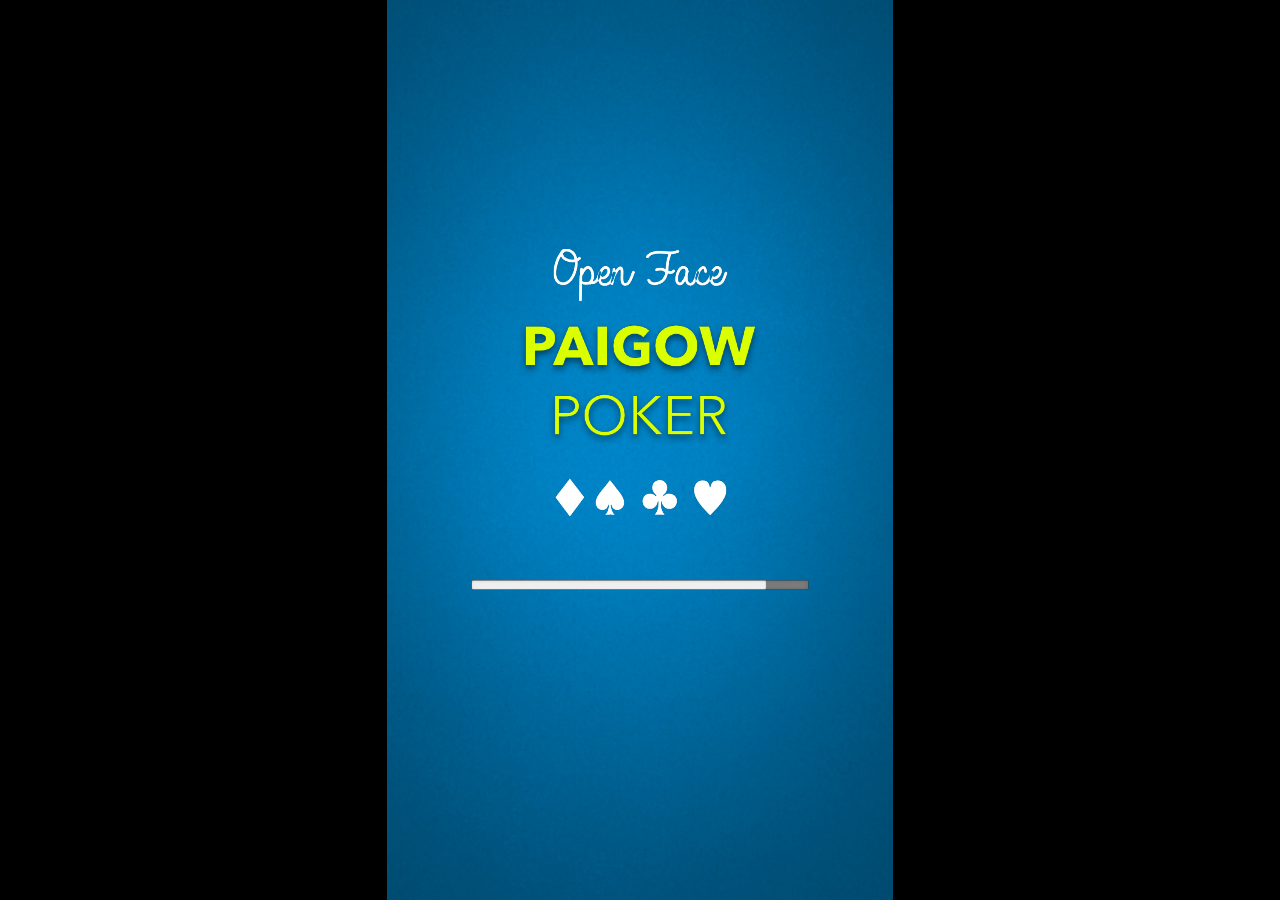
==== spaigow/web-mobile/index.html @ 59f49d53 "fix spaigow" ====
<!DOCTYPE html>
<html>
<head>
  <meta charset="utf-8">

  <title>Cocos Creator | spaigow</title>

  <!--http://www.html5rocks.com/en/mobile/mobifying/-->
  <meta name="viewport"
        content="width=device-width,user-scalable=no,initial-scale=1, minimum-scale=1,maximum-scale=1"/>

  <!--https://developer.apple.com/library/safari/documentation/AppleApplications/Reference/SafariHTMLRef/Articles/MetaTags.html-->
  <meta name="apple-mobile-web-app-capable" content="yes">
  <meta name="apple-mobile-web-app-status-bar-style" content="black-translucent">
  <meta name="format-detection" content="telephone=no">

  <!-- force webkit on 360 -->
  <meta name="renderer" content="webkit"/>
  <meta name="force-rendering" content="webkit"/>
  <!-- force edge on IE -->
  <meta http-equiv="X-UA-Compatible" content="IE=edge,chrome=1"/>
  <meta name="msapplication-tap-highlight" content="no">

  <!-- force full screen on some browser -->
  <meta name="full-screen" content="yes"/>
  <meta name="x5-fullscreen" content="true"/>
  <meta name="360-fullscreen" content="true"/>
  
  <!-- force screen orientation on some browser -->
  <meta name="screen-orientation" content="portrait"/>
  <meta name="x5-orientation" content="portrait">

  <!--fix fireball/issues/3568 -->
  <!--<meta name="browsermode" content="application">-->
  <meta name="x5-page-mode" content="app">

  <!--<link rel="apple-touch-icon" href=".png" />-->
  <!--<link rel="apple-touch-icon-precomposed" href=".png" />-->

  <link rel="stylesheet" type="text/css" href="style-mobile.css"/>
  <link rel="icon" href="favicon.ico"/>
</head>
<body>
  <canvas id="GameCanvas" oncontextmenu="event.preventDefault()" tabindex="0"></canvas>
  <div id="splash">
    <div class="progress-bar stripes">
      <span style="width: 0%"></span>
    </div>
  </div>

<script src="src/settings.js" charset="utf-8"></script>

<script src="main.js" charset="utf-8"></script>

<script type="text/javascript">
(function () {
    // open web debugger console
    if (typeof VConsole !== 'undefined') {
        window.vConsole = new VConsole();
    }

    var splash = document.getElementById('splash');
    splash.style.display = 'block';

    var cocos2d = document.createElement('script');
    cocos2d.async = true;
    cocos2d.src = window._CCSettings.debug ? 'cocos2d-js.js' : 'cocos2d-js-min.js';

    var engineLoaded = function () {
        document.body.removeChild(cocos2d);
        cocos2d.removeEventListener('load', engineLoaded, false);
        window.boot();
    };
    cocos2d.addEventListener('load', engineLoaded, false);
    document.body.appendChild(cocos2d);
})();
</script>
</body>
</html>
---- spaigow/web-mobile/style-mobile.css ----
html {
  -ms-touch-action: none;
}

body, canvas, div {
  display: block;
  outline: none;
  -webkit-tap-highlight-color: rgba(0, 0, 0, 0);

  user-select: none;
  -moz-user-select: none;
  -webkit-user-select: none;
  -ms-user-select: none;
  -khtml-user-select: none;
  -webkit-tap-highlight-color: rgba(0, 0, 0, 0);
}

/* Remove spin of input type number */
input::-webkit-outer-spin-button,
input::-webkit-inner-spin-button {
  /* display: none; <- Crashes Chrome on hover */
  -webkit-appearance: none;
  margin: 0; /* <-- Apparently some margin are still there even though it's hidden */
}

body {
  position: absolute;
  top: 0;
  left: 0;
  width: 100%;
  height: 100%;
  padding: 0;
  border: 0;
  margin: 0;

  cursor: default;
  color: #888;
  background-color: #333;

  text-align: center;
  font-family: Helvetica, Verdana, Arial, sans-serif;

  display: flex;
  flex-direction: column;
  
  /* fix bug: https://github.com/cocos-creator/2d-tasks/issues/791 */
  /* overflow cannot be applied in Cocos2dGameContainer, 
  otherwise child elements will be hidden when Cocos2dGameContainer rotated 90 deg */
  overflow: hidden;
}

#Cocos2dGameContainer {
  position: absolute;
  margin: 0;
  left: 0px;
  top: 0px;

  display: -webkit-box;
  -webkit-box-orient: horizontal;
  -webkit-box-align: center;
  -webkit-box-pack: center;
}

canvas {
  background-color: rgba(0, 0, 0, 0);
}

a:link, a:visited {
  color: #666;
}

a:active, a:hover {
  color: #666;
}

p.header {
  font-size: small;
}

p.footer {
  font-size: x-small;
}

#splash {
  position: absolute;
  top: 0;
  left: 0;
  width: 100%;
  height: 100%;
  background: #171717 url(./splash.png) no-repeat center;
  background-size: 45%;
}

.progress-bar {
    position: absolute;
    left: 27.5%;
    top: 80%;
    height: 3px;
    padding: 2px;
    width: 45%;
    border-radius: 7px;
    box-shadow: 0 1px 5px #000 inset, 0 1px 0 #444;           
}

.progress-bar span {
    display: block;
    height: 100%;
    border-radius: 3px;
    transition: width .4s ease-in-out;
    background-color: #3dc5de;
}

.stripes span {
    background-size: 30px 30px;
    background-image: linear-gradient(135deg, rgba(255, 255, 255, .15) 25%, transparent 25%,
                        transparent 50%, rgba(255, 255, 255, .15) 50%, rgba(255, 255, 255, .15) 75%,
                        transparent 75%, transparent);            
    
    animation: animate-stripes 1s linear infinite;             
}

@keyframes animate-stripes {
    0% {background-position: 0 0;} 100% {background-position: 60px 0;}
}
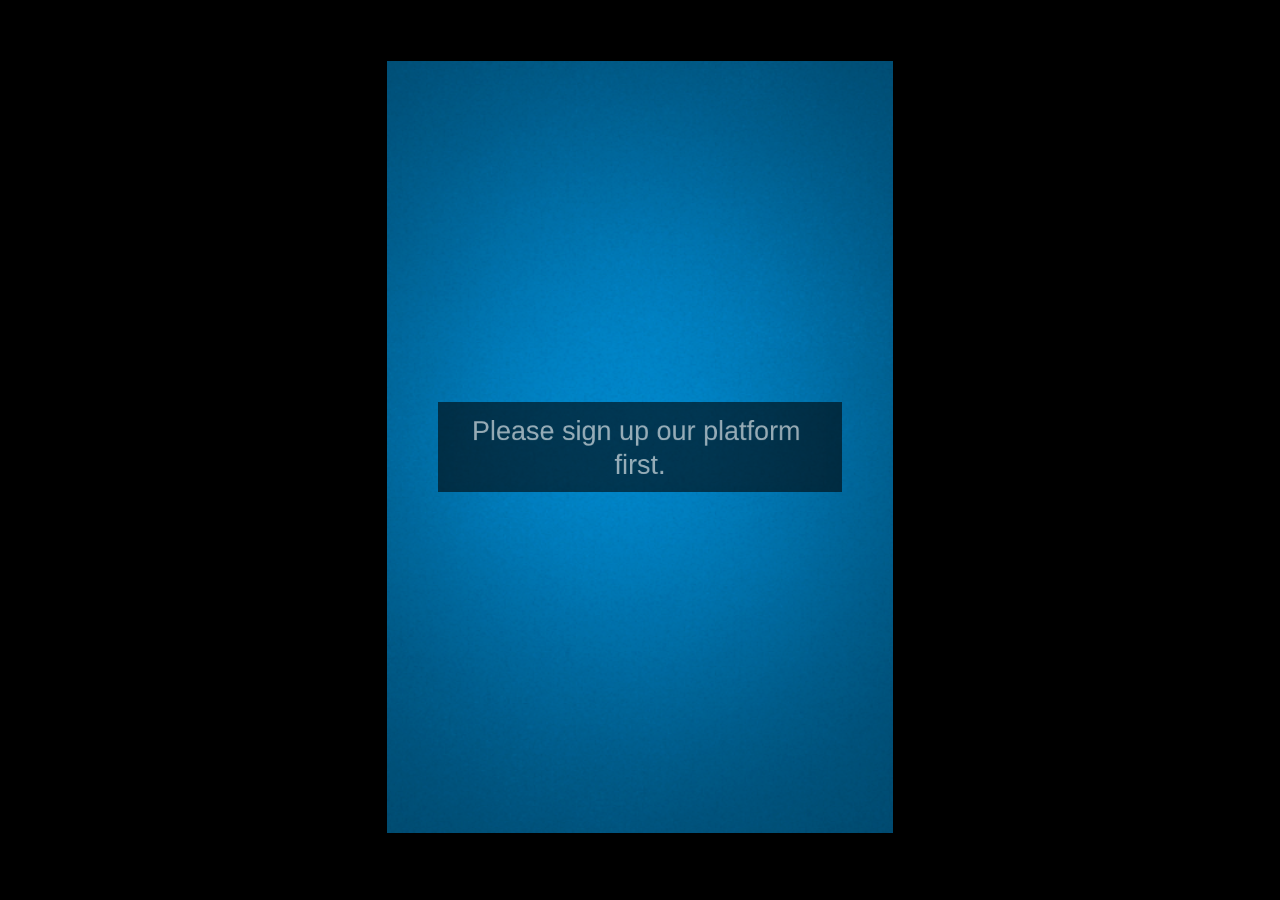
==== commit 0833fab1: "正式" ====
--- a/spaigow/web-mobile/index.html
+++ b/spaigow/web-mobile/index.html
@@ -3,7 +3,7 @@
 <head>
   <meta charset="utf-8">
 
-  <title>Cocos Creator | spaigow</title>
+  <title>Face Up Pai Gow Poker</title>
 
   <!--http://www.html5rocks.com/en/mobile/mobifying/-->
   <meta name="viewport"
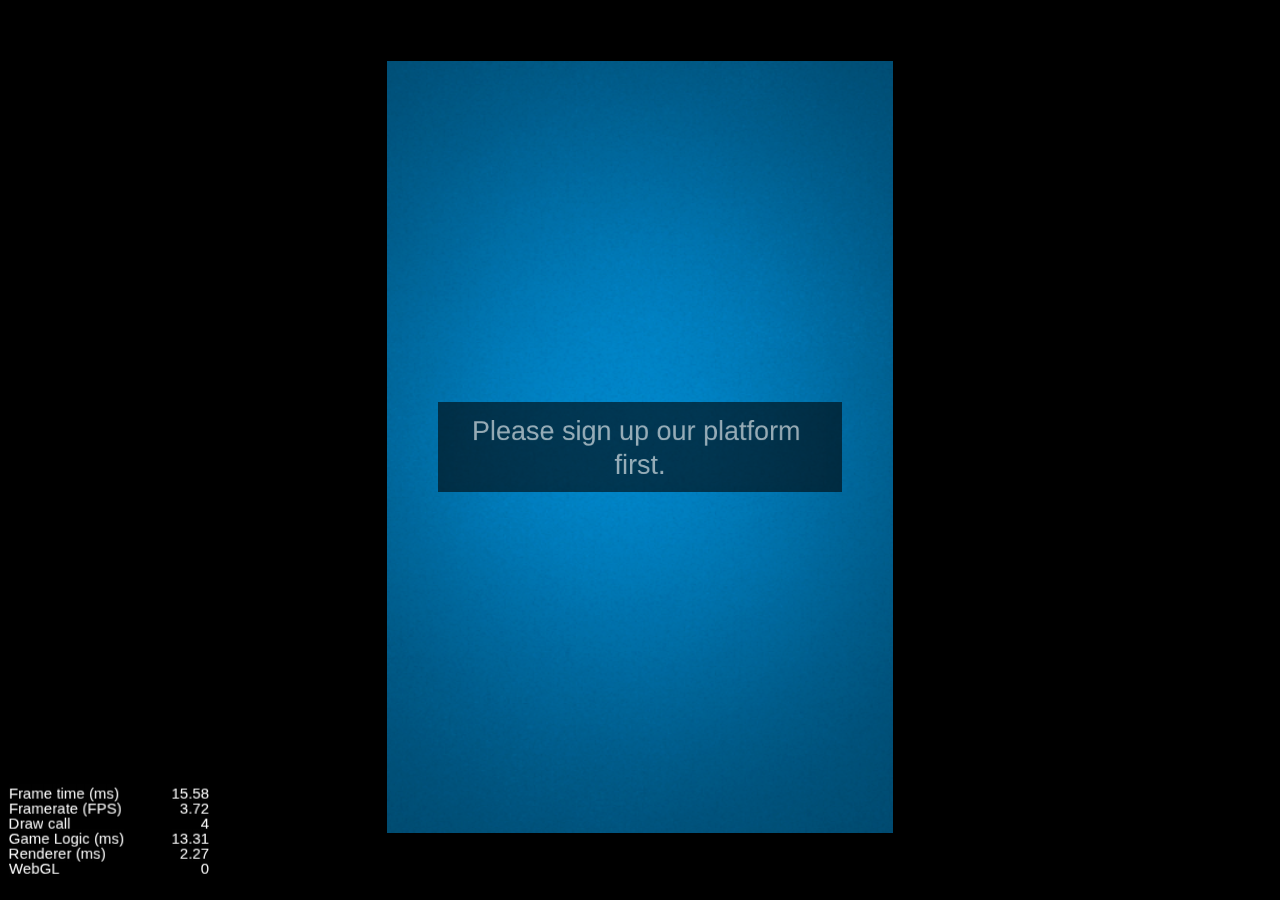
==== commit 1e0f873f: "aaa" ====
--- a/spaigow/web-mobile/index.html
+++ b/spaigow/web-mobile/index.html
@@ -3,7 +3,7 @@
 <head>
   <meta charset="utf-8">
 
-  <title>Face Up Pai Gow Poker</title>
+  <title>Cocos Creator | spaigow</title>
 
   <!--http://www.html5rocks.com/en/mobile/mobifying/-->
   <meta name="viewport"
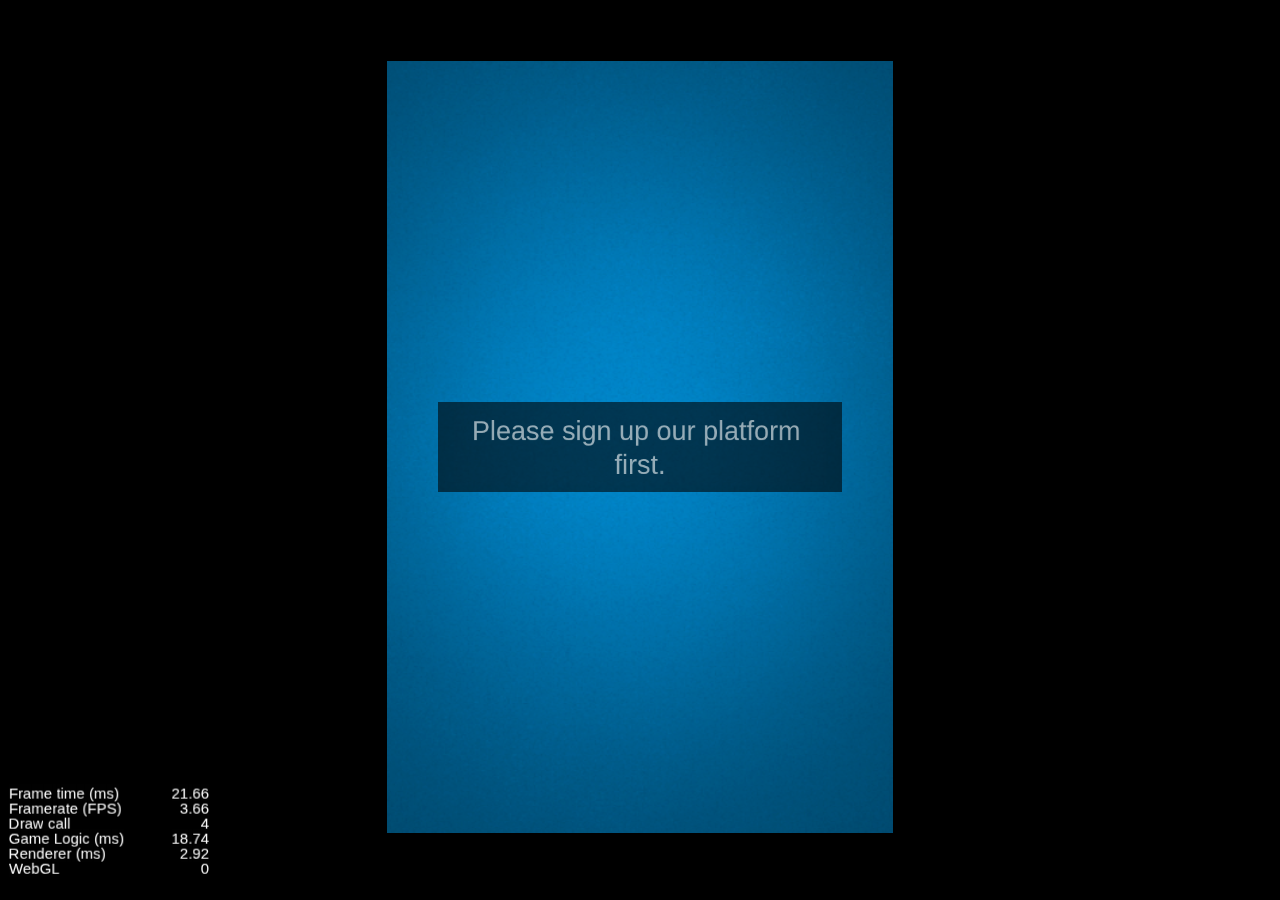
==== commit 65113d78: "1234556" ====
--- a/spaigow/web-mobile/index.html
+++ b/spaigow/web-mobile/index.html
@@ -3,7 +3,7 @@
 <head>
   <meta charset="utf-8">
 
-  <title>Cocos Creator | spaigow</title>
+  <title>Face Up Pai Gow Poker</title>
 
   <!--http://www.html5rocks.com/en/mobile/mobifying/-->
   <meta name="viewport"
@@ -43,6 +43,7 @@
 <body>
   <canvas id="GameCanvas" oncontextmenu="event.preventDefault()" tabindex="0"></canvas>
   <div id="splash">
+    <div id="logo"></div>
     <div class="progress-bar stripes">
       <span style="width: 0%"></span>
     </div>
--- a/spaigow/web-mobile/style-mobile.css
+++ b/spaigow/web-mobile/style-mobile.css
@@ -87,8 +87,18 @@
   left: 0;
   width: 100%;
   height: 100%;
-  background: #171717 url(./splash.png) no-repeat center;
-  background-size: 45%;
+    background: #171717;
+    background-size: 45%;
+}
+
+#logo{
+    position: absolute;
+    top: 0;
+    left: 25%;
+    width: 50%;
+    height: 100%;
+    background: url(./splash.png) no-repeat center;
+    background-size: 45%;
 }
 
 .progress-bar {
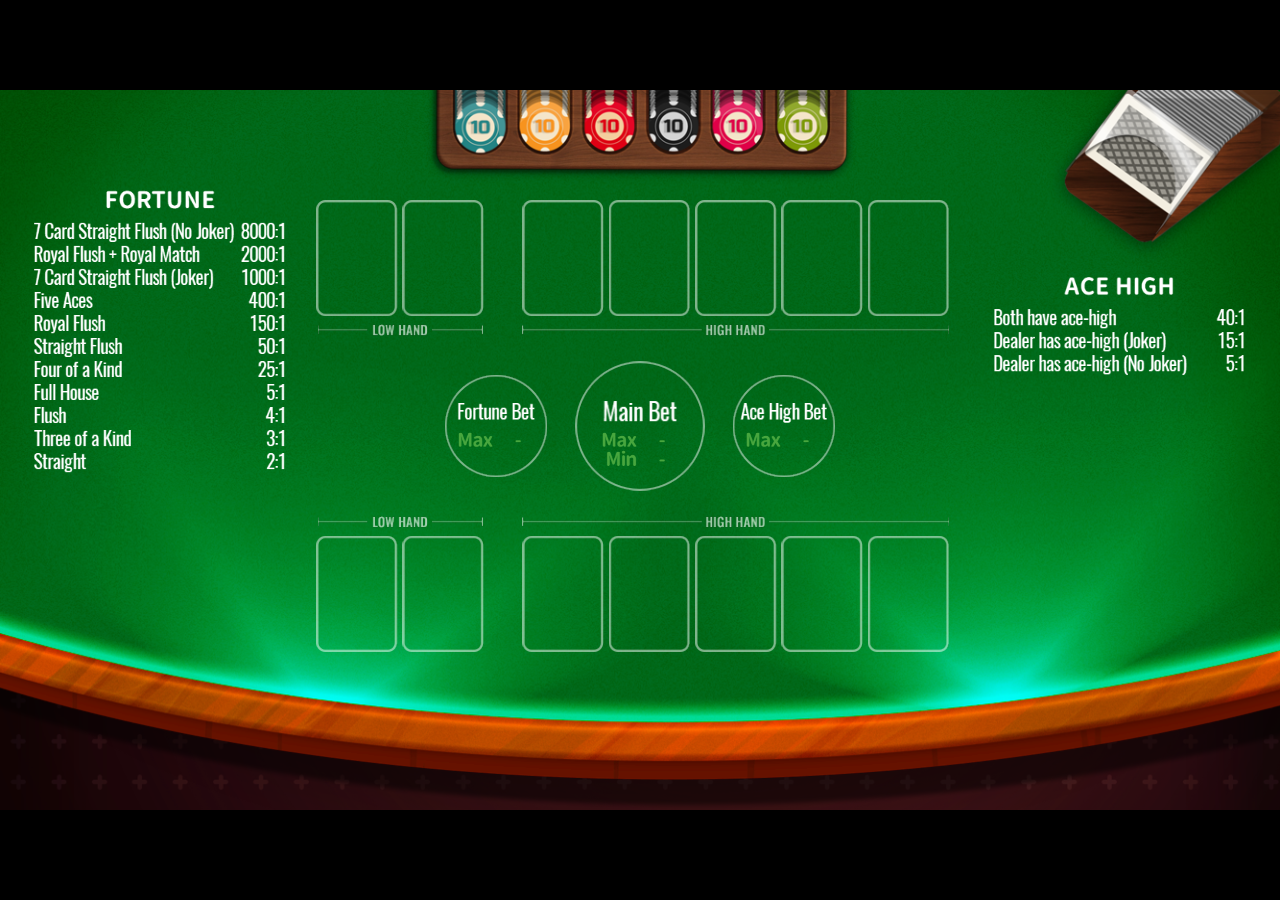
==== commit dcd143b0: "remake paigow" ====
--- a/spaigow/web-mobile/index.html
+++ b/spaigow/web-mobile/index.html
@@ -3,7 +3,7 @@
 <head>
   <meta charset="utf-8">
 
-  <title>Face Up Pai Gow Poker</title>
+  <title>Paigow</title>
 
   <!--http://www.html5rocks.com/en/mobile/mobifying/-->
   <meta name="viewport"
@@ -27,8 +27,8 @@
   <meta name="360-fullscreen" content="true"/>
   
   <!-- force screen orientation on some browser -->
-  <meta name="screen-orientation" content="portrait"/>
-  <meta name="x5-orientation" content="portrait">
+  <meta name="screen-orientation" content="landscape"/>
+  <meta name="x5-orientation" content="landscape">
 
   <!--fix fireball/issues/3568 -->
   <!--<meta name="browsermode" content="application">-->
@@ -60,20 +60,31 @@
         window.vConsole = new VConsole();
     }
 
+    var debug = window._CCSettings.debug;
     var splash = document.getElementById('splash');
     splash.style.display = 'block';
 
-    var cocos2d = document.createElement('script');
-    cocos2d.async = true;
-    cocos2d.src = window._CCSettings.debug ? 'cocos2d-js.js' : 'cocos2d-js-min.js';
+    function loadScript (moduleName, cb) {
+      function scriptLoaded () {
+          document.body.removeChild(domScript);
+          domScript.removeEventListener('load', scriptLoaded, false);
+          cb && cb();
+      };
+      var domScript = document.createElement('script');
+      domScript.async = true;
+      domScript.src = moduleName;
+      domScript.addEventListener('load', scriptLoaded, false);
+      document.body.appendChild(domScript);
+    }
 
-    var engineLoaded = function () {
-        document.body.removeChild(cocos2d);
-        cocos2d.removeEventListener('load', engineLoaded, false);
+    loadScript(debug ? 'cocos2d-js.js' : 'cocos2d-js-min.js', function () {
+      if (CC_PHYSICS_BUILTIN || CC_PHYSICS_CANNON) {
+        loadScript(debug ? 'physics.js' : 'physics-min.js', window.boot);
+      }
+      else {
         window.boot();
-    };
-    cocos2d.addEventListener('load', engineLoaded, false);
-    document.body.appendChild(cocos2d);
+      }
+    });
 })();
 </script>
 </body>
--- a/spaigow/web-mobile/style-mobile.css
+++ b/spaigow/web-mobile/style-mobile.css
@@ -82,11 +82,11 @@
 }
 
 #splash {
-  position: absolute;
-  top: 0;
-  left: 0;
-  width: 100%;
-  height: 100%;
+    position: absolute;
+    top: 0;
+    left: 0;
+    width: 100%;
+    height: 100%;
     background: #171717;
     background-size: 45%;
 }
